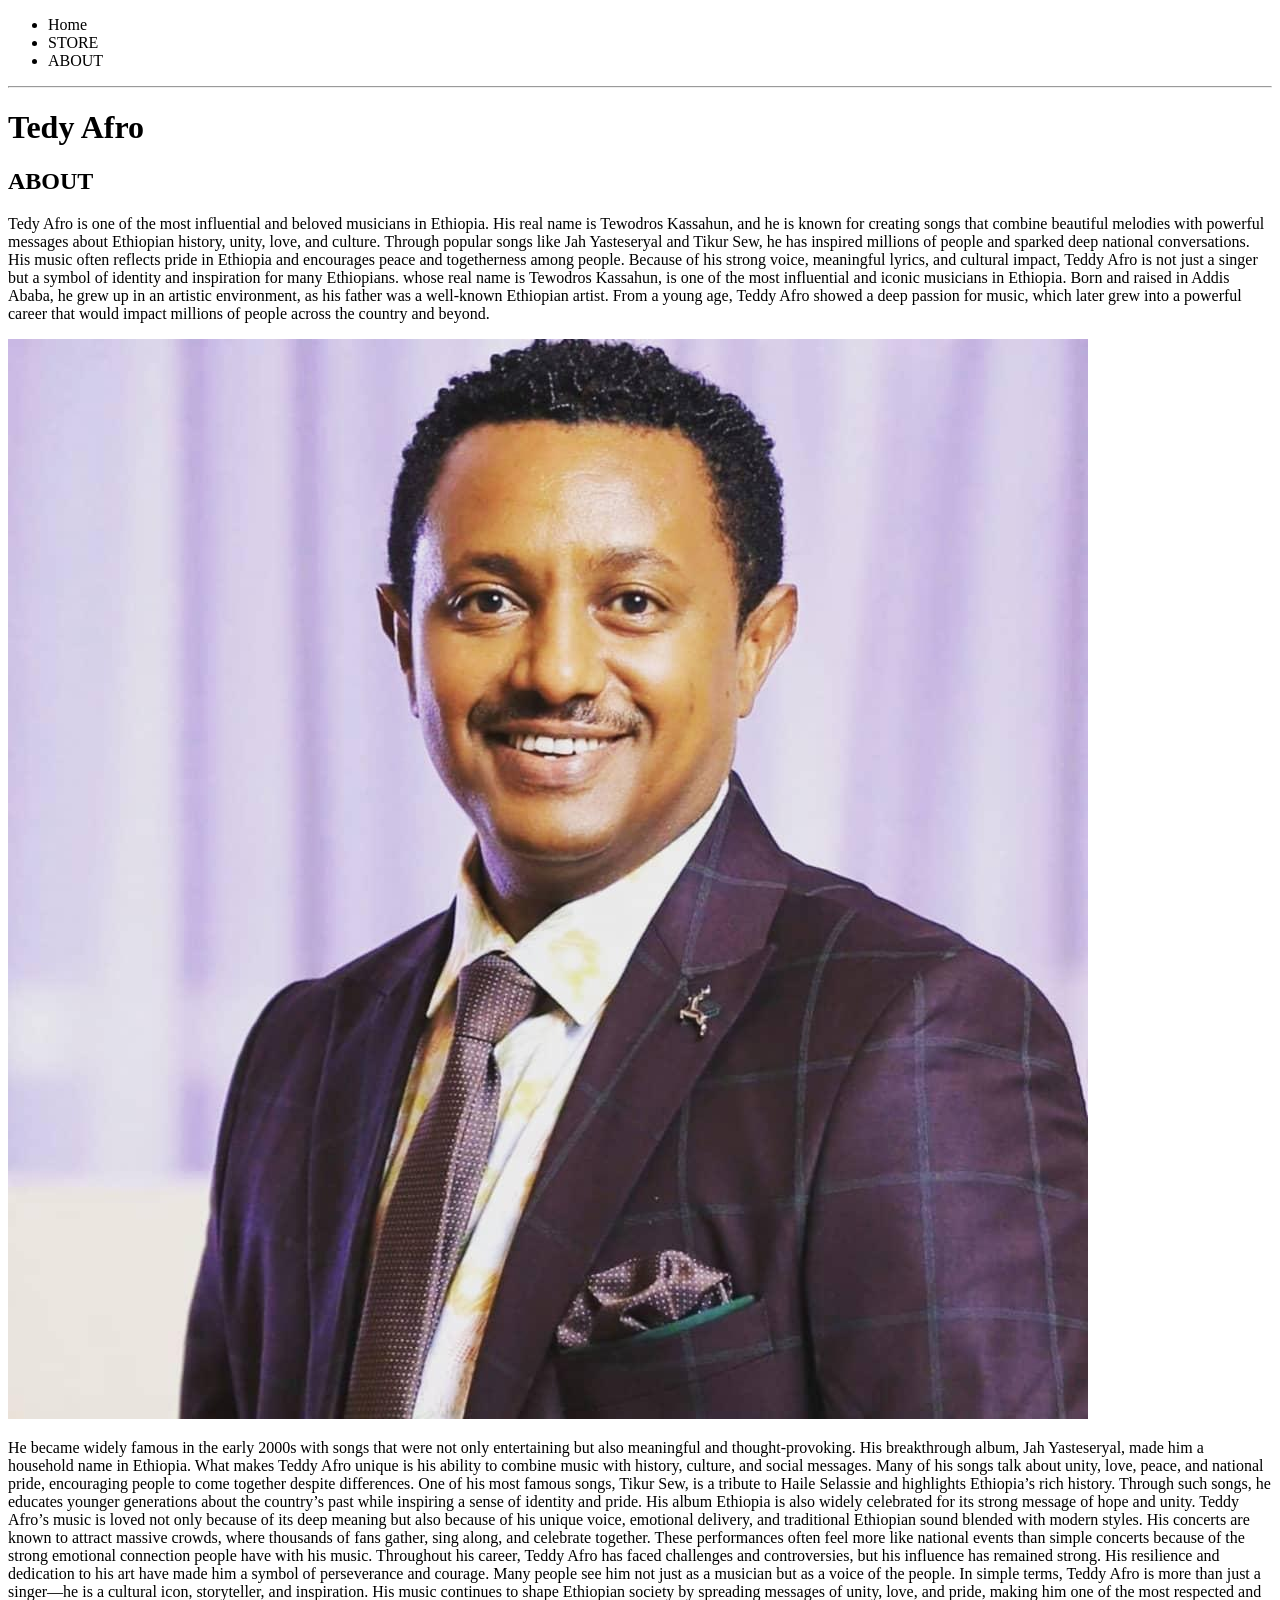
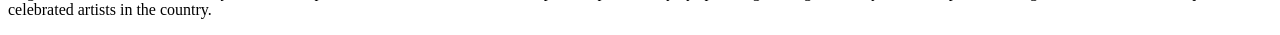
==== index.html @ 62989ac4 "feat:basic html elements are there" ====
<!DOCTYPE html>
<html lang="en">
<head>
    <meta charset="UTF-8">
    <meta name="viewport" content="width=device-width, initial-scale=1.0">
    <title>Tedy afro</title>
</head>
<body>
    <header>
        <nav>
            <ul>
                <li>Home</li>
                <li>STORE</li>
                <li>ABOUT</li>

            </ul>
        </nav>
        <hr>
        <h1>Tedy Afro</h1>
    </header>
    <section>
        <h2>ABOUT</h2>

        <p>Tedy Afro is one of the most influential and beloved musicians in Ethiopia. His real name is Tewodros Kassahun, and he is known for creating songs that combine beautiful melodies
             with powerful messages about Ethiopian history, unity, love, and culture. Through popular songs like Jah Yasteseryal and Tikur Sew, he has inspired millions of people and sparked deep national conversations. His music often reflects pride in Ethiopia and encourages peace 
             and togetherness among people. Because of his strong voice, meaningful lyrics, and cultural impact, Teddy Afro is not just a singer but a symbol of identity and inspiration for many Ethiopians.
            whose real name is Tewodros Kassahun, is one of the most influential and iconic musicians in Ethiopia. Born and raised in Addis Ababa, he grew up in an artistic environment, as his father was a well-known Ethiopian artist.
             From a young age, Teddy Afro showed a deep passion for music, which later grew into a powerful career that would impact millions of people across the country and beyond.</p>


            <img src="asset/teddy.png" alt="Teddy Afro">

             <p>
                He became widely famous in the early 2000s with songs that were not only entertaining but also meaningful and thought-provoking. His breakthrough album, Jah Yasteseryal, made him a household name in Ethiopia. What makes Teddy Afro unique is his ability to combine music with history, culture, and social messages. Many of his songs talk about unity, love, peace, and national pride, encouraging people to come together despite differences.

One of his most famous songs, Tikur Sew, is a tribute to Haile Selassie and highlights Ethiopia’s rich history. Through such songs, he educates younger generations about the country’s past while inspiring a sense of identity and pride. His album Ethiopia is also widely celebrated for its strong message of hope and unity.

Teddy Afro’s music is loved not only because of its deep meaning but also because of his unique voice, emotional delivery, and traditional Ethiopian sound blended with modern styles. His concerts are known to attract massive crowds, where thousands of fans gather, sing along, and celebrate together. These performances often feel more like national events than simple concerts because of the strong emotional connection people have with his music.

Throughout his career, Teddy Afro has faced challenges and controversies, but his influence has remained strong. His resilience and dedication to his art have made him a symbol of perseverance and courage. Many people see him not just as a musician but as a voice of the people.

In simple terms, Teddy Afro is more than just a singer—he is a cultural icon, storyteller, and inspiration. His music continues to shape Ethiopian society by spreading messages of unity, love, and pride, making him one of the most respected and celebrated artists in the country.

</p>
    </section>
    
</body>
</html>
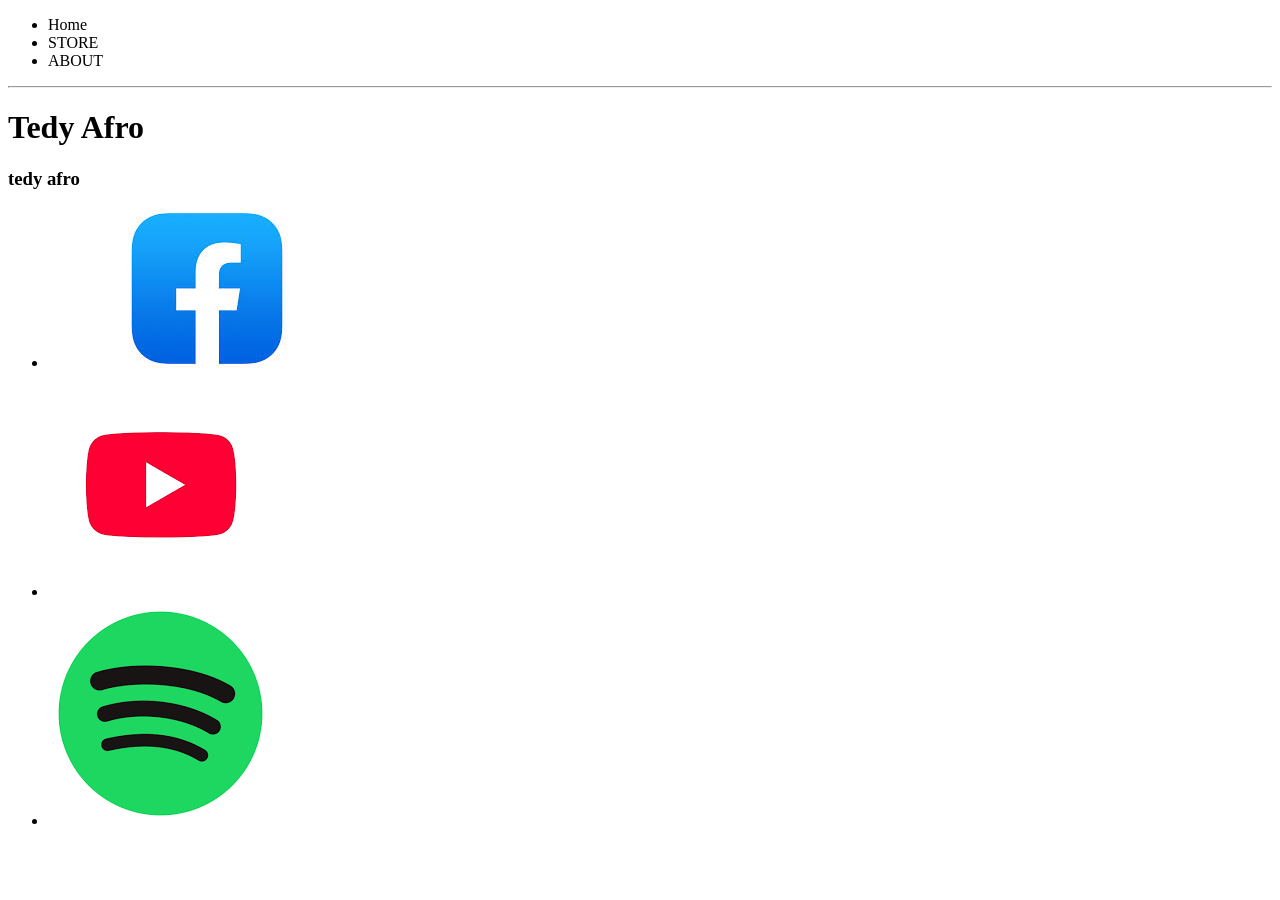
==== commit 90c51b32: "feat:bout page is added" ====
--- a/index.html
+++ b/index.html
@@ -18,31 +18,16 @@
         <hr>
         <h1>Tedy Afro</h1>
     </header>
-    <section>
-        <h2>ABOUT</h2>
+   
 
-        <p>Tedy Afro is one of the most influential and beloved musicians in Ethiopia. His real name is Tewodros Kassahun, and he is known for creating songs that combine beautiful melodies
-             with powerful messages about Ethiopian history, unity, love, and culture. Through popular songs like Jah Yasteseryal and Tikur Sew, he has inspired millions of people and sparked deep national conversations. His music often reflects pride in Ethiopia and encourages peace 
-             and togetherness among people. Because of his strong voice, meaningful lyrics, and cultural impact, Teddy Afro is not just a singer but a symbol of identity and inspiration for many Ethiopians.
-            whose real name is Tewodros Kassahun, is one of the most influential and iconic musicians in Ethiopia. Born and raised in Addis Ababa, he grew up in an artistic environment, as his father was a well-known Ethiopian artist.
-             From a young age, Teddy Afro showed a deep passion for music, which later grew into a powerful career that would impact millions of people across the country and beyond.</p>
-
-
-            <img src="asset/teddy.png" alt="Teddy Afro">
-
-             <p>
-                He became widely famous in the early 2000s with songs that were not only entertaining but also meaningful and thought-provoking. His breakthrough album, Jah Yasteseryal, made him a household name in Ethiopia. What makes Teddy Afro unique is his ability to combine music with history, culture, and social messages. Many of his songs talk about unity, love, peace, and national pride, encouraging people to come together despite differences.
-
-One of his most famous songs, Tikur Sew, is a tribute to Haile Selassie and highlights Ethiopia’s rich history. Through such songs, he educates younger generations about the country’s past while inspiring a sense of identity and pride. His album Ethiopia is also widely celebrated for its strong message of hope and unity.
-
-Teddy Afro’s music is loved not only because of its deep meaning but also because of his unique voice, emotional delivery, and traditional Ethiopian sound blended with modern styles. His concerts are known to attract massive crowds, where thousands of fans gather, sing along, and celebrate together. These performances often feel more like national events than simple concerts because of the strong emotional connection people have with his music.
-
-Throughout his career, Teddy Afro has faced challenges and controversies, but his influence has remained strong. His resilience and dedication to his art have made him a symbol of perseverance and courage. Many people see him not just as a musician but as a voice of the people.
-
-In simple terms, Teddy Afro is more than just a singer—he is a cultural icon, storyteller, and inspiration. His music continues to shape Ethiopian society by spreading messages of unity, love, and pride, making him one of the most respected and celebrated artists in the country.
-
-</p>
-    </section>
+    <footer>
+        <h3>tedy afro</h3>
+        <ul>
+            <li><img src="asset/facebook.png" alt="facebook"></li>
+            <li><img src="asset/youtube.png" alt="youtube"></li>
+            <li><img src="asset/spotify.png" alt="spotify"></li>
+        </ul>
+    </footer>
     
 </body>
 </html>
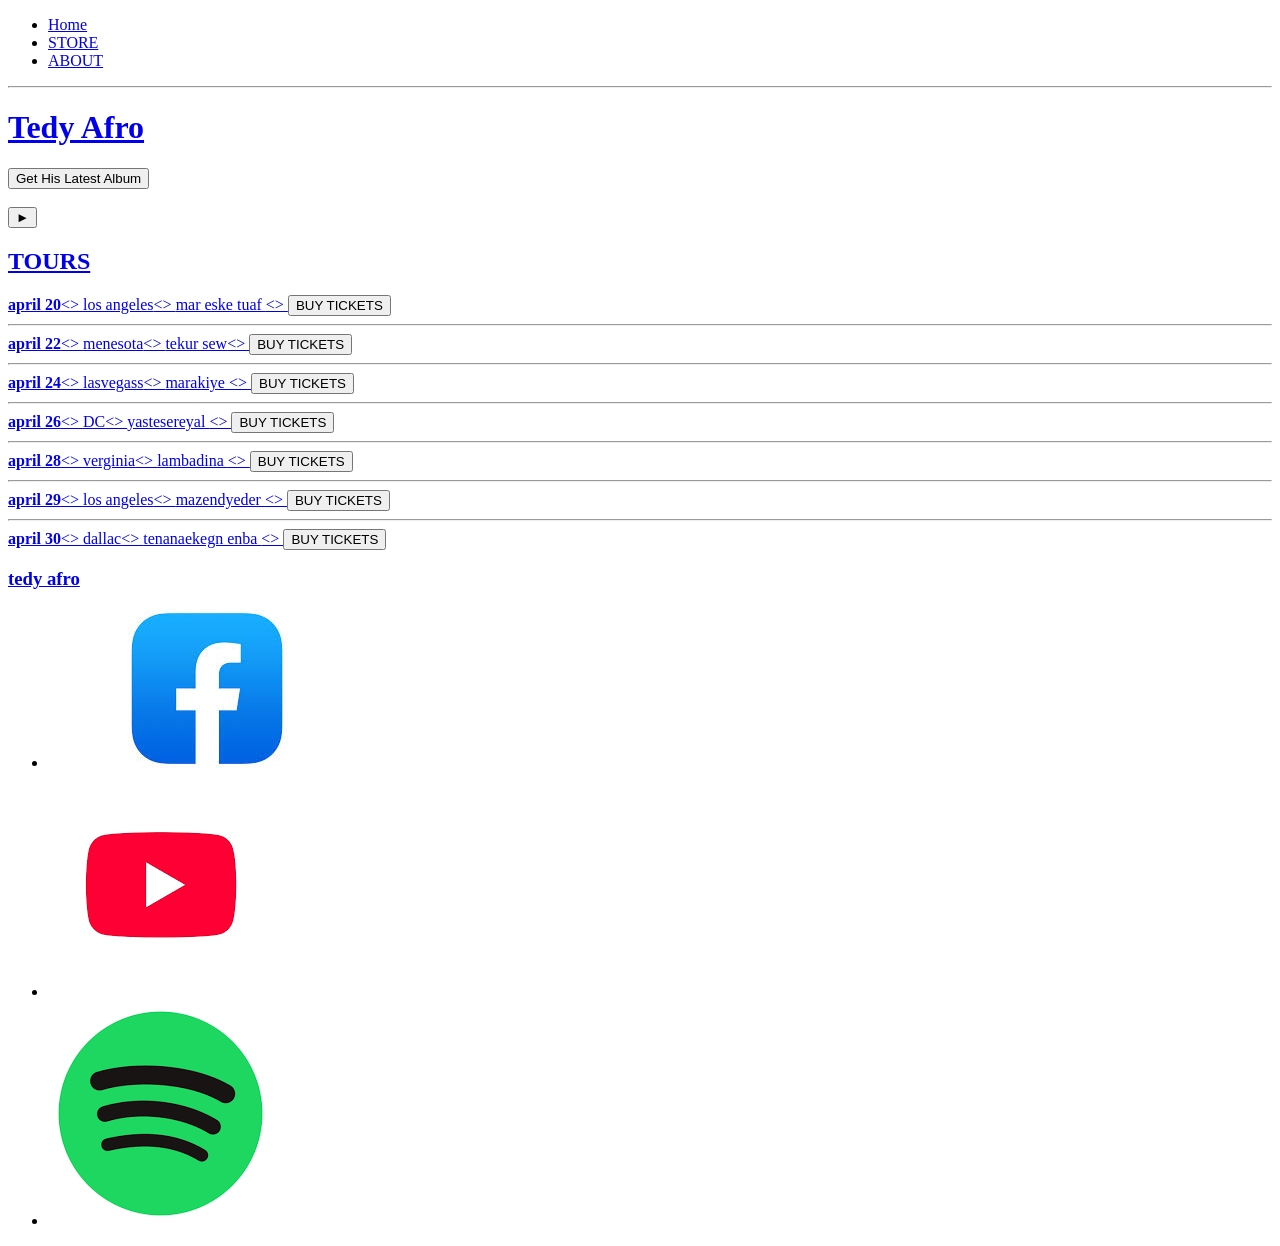
==== commit dfded78b: "feat:store.html  is added" ====
--- a/index.html
+++ b/index.html
@@ -9,23 +9,96 @@
     <header>
         <nav>
             <ul>
-                <li>Home</li>
-                <li>STORE</li>
-                <li>ABOUT</li>
+                <li><a href="index.html">Home</li>
+                <li><a href="store.html">STORE</li>
+                <li><a href="about.html">ABOUT</li>
 
             </ul>
         </nav>
         <hr>
         <h1>Tedy Afro</h1>
+        <button type="button">Get His Latest Album</button>
+        <br>
+        <br>
+        <button type="button">&#9658;</button>
     </header>
+
+    <section>
+        <h2>TOURS</h2>
+
+        <div>
+
+            <div>
+                <strong>april 20</strong>&lt;&gt;
+                <span>los angeles</span>&lt;&gt;
+                <span>mar eske tuaf </span>&lt;&gt;
+                <button type="button">BUY TICKETS</button>
+                <hr>
+            </div>
+
+            <div>
+                <strong>april 22</strong>&lt;&gt;
+                <span>menesota</span>&lt;&gt;
+                <span>tekur sew</span>&lt;&gt;
+                <button type="button">BUY TICKETS</button>
+                <hr>
+            </div>
+
+
+            <div>
+                <strong>april 24</strong>&lt;&gt;
+                <span>lasvegass</span>&lt;&gt;
+                <span>marakiye </span>&lt;&gt;
+                <button type="button">BUY TICKETS</button>
+                <hr>
+            </div>
+
+            <div>
+                <strong>april 26</strong>&lt;&gt;
+                <span>DC</span>&lt;&gt;
+                <span>yastesereyal </span>&lt;&gt;
+                <button type="button">BUY TICKETS</button>
+                <hr>
+            </div>
+
+            <div>
+                <strong>april 28</strong>&lt;&gt;
+                <span>verginia</span>&lt;&gt;
+                <span>lambadina </span>&lt;&gt;
+                <button type="button">BUY TICKETS</button>
+                <hr>
+            </div>
+
+            <div>
+                <strong>april 29</strong>&lt;&gt;
+                <span>los angeles</span>&lt;&gt;
+                <span>mazendyeder </span>&lt;&gt;
+                <button type="button">BUY TICKETS</button>
+                <hr>
+            </div>
+
+            <div>
+                <strong>april 30</strong>&lt;&gt;
+                <span>dallac</span>&lt;&gt;
+                <span>tenanaekegn enba </span>&lt;&gt;
+                <button type="button">BUY TICKETS</button>
+                
+            </div>
+
+        </div>
+    </section>
    
 
     <footer>
         <h3>tedy afro</h3>
         <ul>
-            <li><img src="asset/facebook.png" alt="facebook"></li>
-            <li><img src="asset/youtube.png" alt="youtube"></li>
-            <li><img src="asset/spotify.png" alt="spotify"></li>
+
+            <li>
+                <a href="https://www.facebook.com" target="_blank"><img src="asset/facebook.png" alt="facebook"></a></li>
+            <li>
+                <a href="https://www.youtube.com" target="_blank"><img src="asset/youtube.png" alt="youtube"></a></li>
+            <li>
+                <a href="https://www.spotify.com" target="_blank"><img src="asset/spotify.png" alt="spotify"></a></li>
         </ul>
     </footer>
     
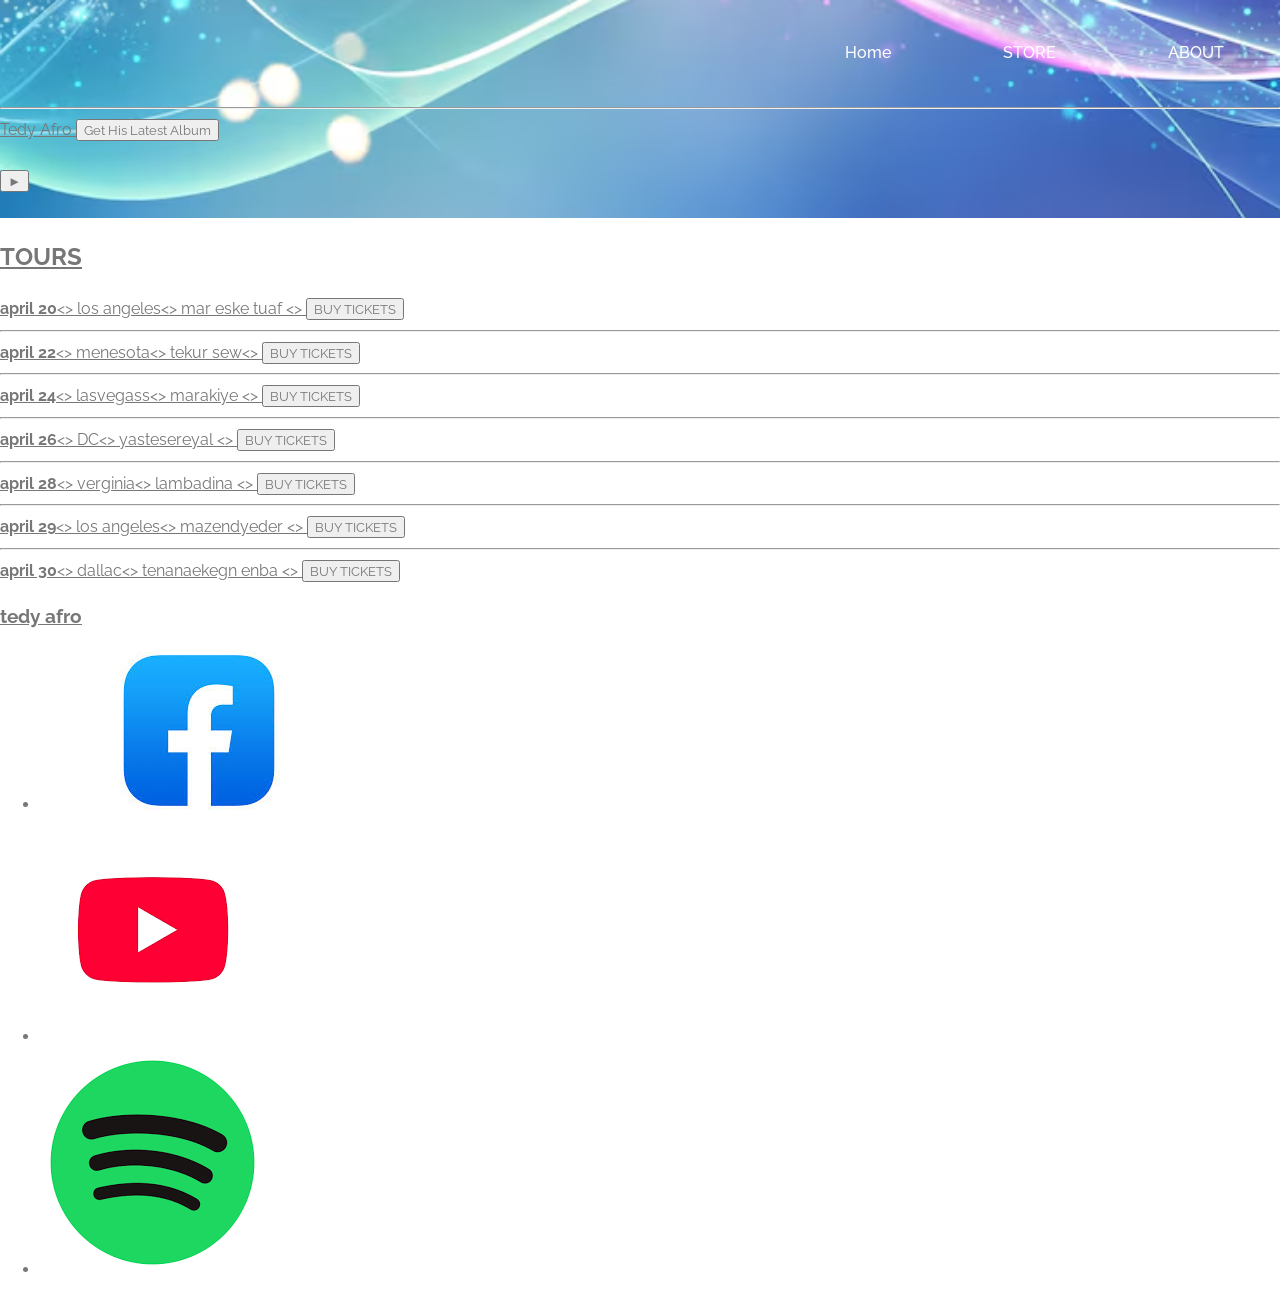
==== commit 5f4e299b: "fixed" ====
--- a/index.html
+++ b/index.html
@@ -4,10 +4,11 @@
     <meta charset="UTF-8">
     <meta name="viewport" content="width=device-width, initial-scale=1.0">
     <title>Tedy afro</title>
+    <link rel="stylesheet" href="style.css">
 </head>
 <body>
-    <header>
-        <nav>
+    <header class="main-header">
+        <nav class="nav main-nav">
             <ul>
                 <li><a href="index.html">Home</li>
                 <li><a href="store.html">STORE</li>
@@ -16,7 +17,7 @@
             </ul>
         </nav>
         <hr>
-        <h1>Tedy Afro</h1>
+        <h1class="band-name band-name-large">Tedy Afro</h1class=>
         <button type="button">Get His Latest Album</button>
         <br>
         <br>
--- a/style.css
+++ b/style.css
@@ -0,0 +1,129 @@
+
+@import url('https://fonts.googleapis.com/css2?family=Raleway:wght@100..900&display=swap');
+
+* {
+    box-sizing: border-box;
+    font-family: 'Raleway', sans-serif;
+    color:#777;
+}
+
+html, body {
+    margin: 0;
+    padding: 0;
+    font-size: 16px;
+    line-height: 1.6;
+}
+
+.nav ul {
+    margin: 0;
+    padding: 0;
+    list-style: none;
+}
+
+.main-nav ul {
+    display: flex;
+    justify-content: flex-end;
+    gap: 0.5rem;
+}
+
+nav li{
+    display:inline;
+}
+nav a{
+   display:inline-block;
+   padding: 0.5rem 0.75rem;
+   color: white;
+   text-decoration:none;
+}
+
+nav a:hover{
+    background-color: rgba(255,255,255,0.2);
+}
+
+.main-nav{
+    text-align: center;
+    font-size: 1rem;
+    font-weight: 500;
+}
+
+.main-nav li{
+    padding: 0 0.75rem;
+}
+
+.main-header {
+    background-image: url(asset/bghead.png);
+    background-size: cover;
+    background-position: center;
+    padding: 2rem 0 1.5rem;
+}
+.band-name{
+    text-align: center;
+    margin: 0;
+    font-size: 3rem;
+    font-family: 'BooterZeroZero', 'monospace', sans-serif;
+    font-weight: 600;
+    color: white;
+}
+
+.band-name-large{
+    font-size: 4.5rem;
+}
+.content-section{
+    margin: 2rem 0;
+}
+.container{
+    max-width: 900px;
+    margin: 0 auto;
+    padding: 0 1.5rem;
+}
+
+.section-header{
+    font-family: 'BooterZeroZero', 'monospace', sans-serif;
+    font-weight: 600;
+    color: #333;
+    text-align: center;
+    font-size: 2.5rem;
+    margin-bottom: 1rem;
+}
+
+.about-image{
+    float: left;
+    height: 180px;
+    width: 180px;
+    margin: 0 1rem 1rem 0;
+    border-radius: 50%;
+    object-fit: cover;
+}
+
+.footer{
+    background-color: #6065f0;
+    color: #fff;
+    text-align: center;
+    padding: 1rem 0;
+}
+.main-footer-container{
+    display:flex;
+    align-items: center;
+    justify-content: space-between;
+    gap: 1rem;
+}
+
+.main-footer-container ul{
+    display: flex;
+    justify-content: flex-end;
+    align-items: center;
+    gap: 1rem;
+    margin: 0;
+    padding: 0;
+    list-style: none;
+}
+
+footer .footer-nav li{
+    margin: 0;
+}
+.footer-nav img{
+    width: 32px;
+    height: 32px;
+    display: block;
+}
+
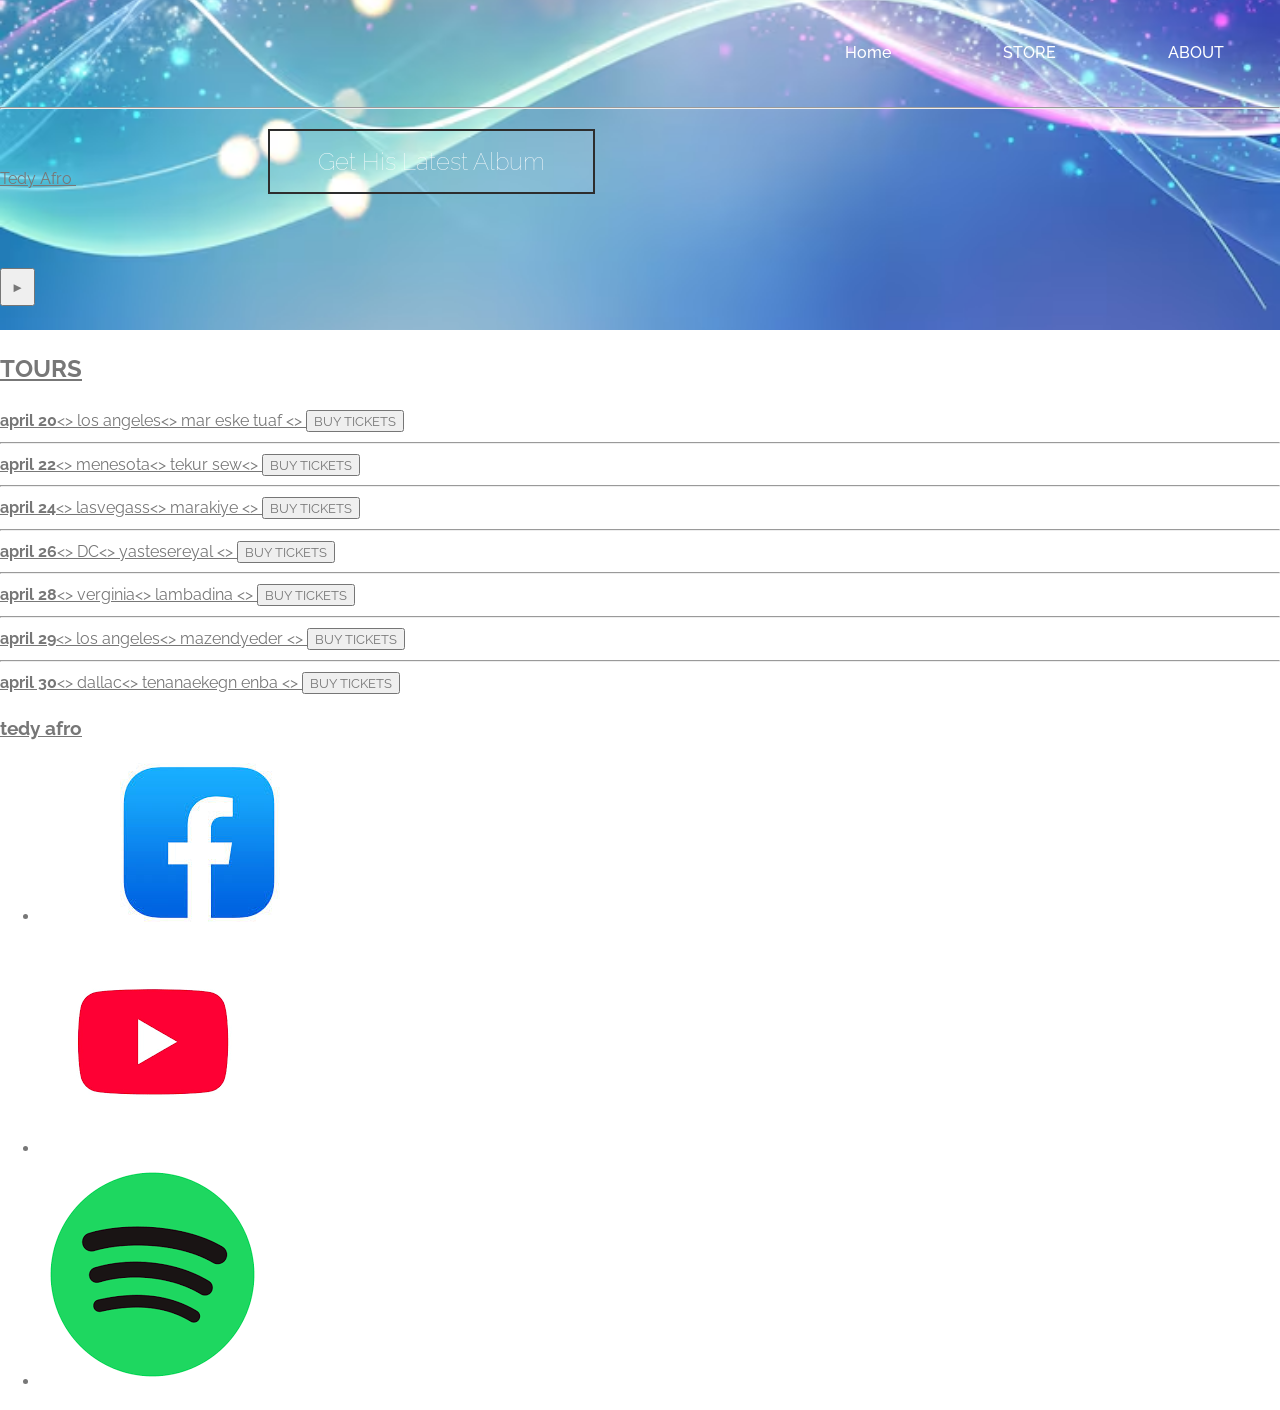
==== commit 618dd3b0: "fix" ====
--- a/index.html
+++ b/index.html
@@ -18,10 +18,10 @@
         </nav>
         <hr>
         <h1class="band-name band-name-large">Tedy Afro</h1class=>
-        <button type="button">Get His Latest Album</button>
+        <button class ="btn btn-header" type="button">Get His Latest Album</button>
         <br>
         <br>
-        <button type="button">&#9658;</button>
+        <button class ="btn"type="button">&#9658;</button>
     </header>
 
     <section>
--- a/style.css
+++ b/style.css
@@ -126,4 +126,22 @@
     height: 32px;
     display: block;
 }
-
+.btn{
+    text-align: center;
+    vertical-align: middle;
+    padding: 0.67em 0.67em;
+    cursor: pointer;
+}
+.btn-header{
+    margin: 0.5em 15% 2em 15%;
+    color: white;
+    border: 2px solid #2d2d2d;
+    background-color: rgba(255,255,255,0.1);
+    border-radius: 0;
+    font-size: 1.5rem;
+    font-weight: lighter;
+    padding-left: 2em;
+    padding-right: 2em;
+}
+.btn-header:hover{
+}
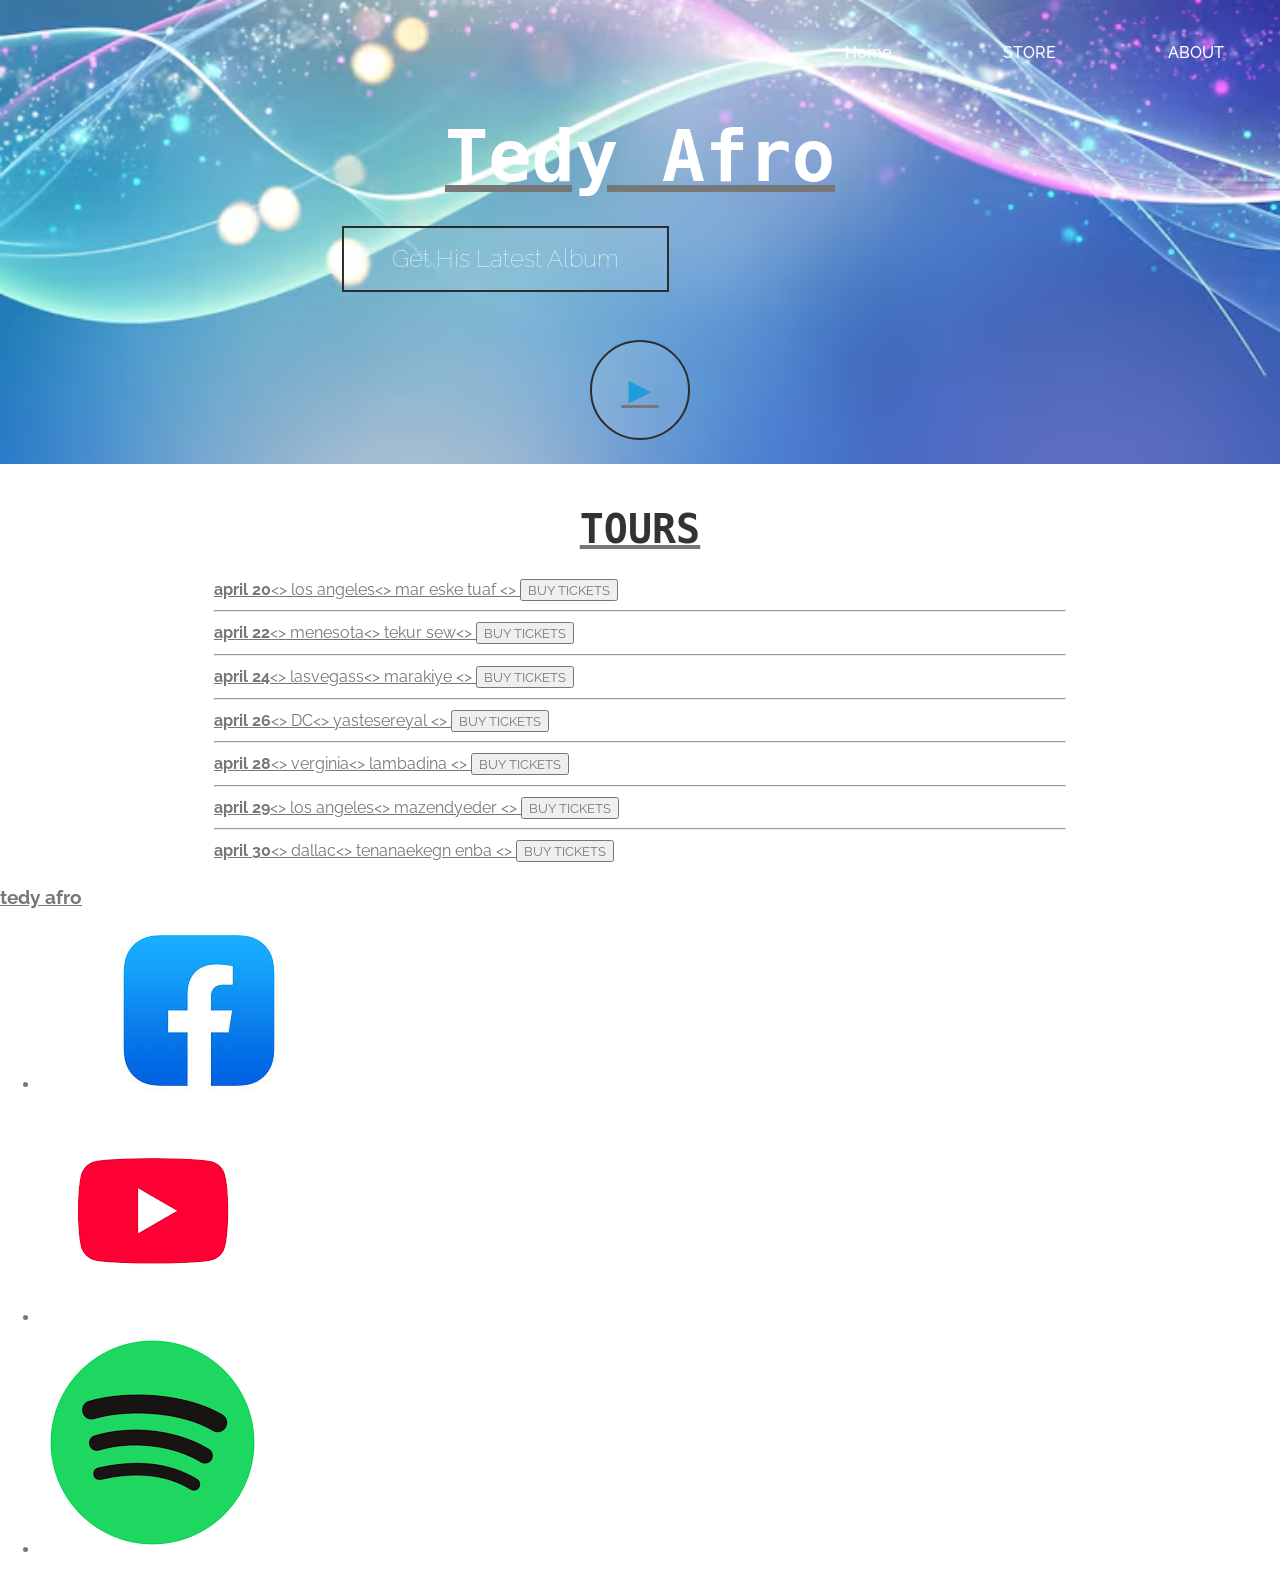
==== commit 7d1e3733: "fixed" ====
--- a/index.html
+++ b/index.html
@@ -16,16 +16,17 @@
 
             </ul>
         </nav>
-        <hr>
-        <h1class="band-name band-name-large">Tedy Afro</h1class=>
+        
+        <h1 class="band-name band-name-large">Tedy Afro</h1>
+
+        <div class="container">
         <button class ="btn btn-header" type="button">Get His Latest Album</button>
-        <br>
-        <br>
-        <button class ="btn"type="button">&#9658;</button>
+        </div>
+        <button class ="btn btn-play btn-header" type="button">&#9658;</button>
     </header>
 
-    <section>
-        <h2>TOURS</h2>
+    <section  class="content-section  container">
+        <h2 class="section-header">TOURS</h2>
 
         <div>
 
--- a/style.css
+++ b/style.css
@@ -144,4 +144,28 @@
     padding-right: 2em;
 }
 .btn-header:hover{
+    margin: .5 15% 2em 15%;
+    color: white;
+    border: 2px solid #2d2d2d;
+    background-color: rgba(255,255,255,0.3);
+    border-radius: 0;
+    font-size: 1.5rem;
+    font-weight: lighter;
+    padding-left: 2em;
+    padding-right: 2em  ;
 }
+
+.btn-play{ 
+    margin: 0 auto;
+    display:block;
+    color: #209cdb;
+    font-size: 1cm;
+    border-radius: 50%;
+    padding:0;
+    width: 100px;
+    height: 100px;
+
+}
+
+/* the main  */
+/* for  git  */
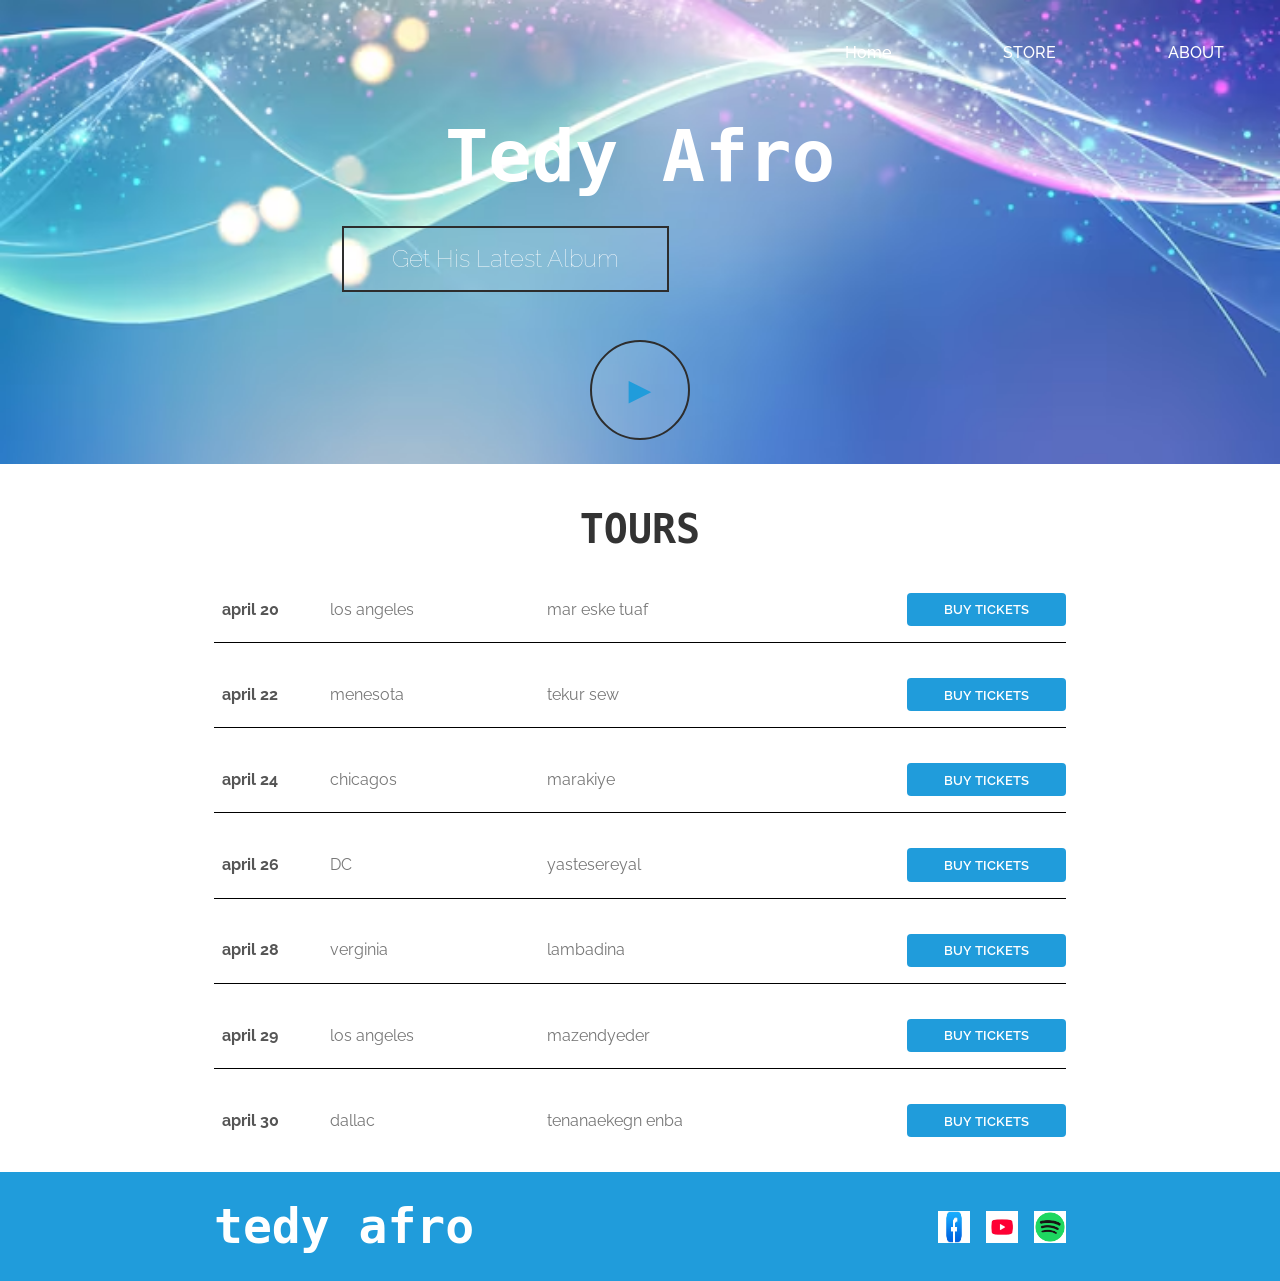
==== commit 088d7fd1: "fix : some styling has  fixed" ====
--- a/index.html
+++ b/index.html
@@ -30,60 +30,60 @@
 
         <div>
 
-            <div>
-                <strong>april 20</strong>&lt;&gt;
-                <span>los angeles</span>&lt;&gt;
-                <span>mar eske tuaf </span>&lt;&gt;
-                <button type="button">BUY TICKETS</button>
-                <hr>
+            <div class ="tour-row">
+                <span class="tour-item tour-date">april 20</span>
+                <span class ="tour-item tour-city">los angeles</span>
+                <span class="tour-item tour-arena">mar eske tuaf </span>
+                <button type="button" class="btn tour-item tour-btn">BUY TICKETS</button>
+                
             </div>
 
-            <div>
-                <strong>april 22</strong>&lt;&gt;
-                <span>menesota</span>&lt;&gt;
-                <span>tekur sew</span>&lt;&gt;
-                <button type="button">BUY TICKETS</button>
-                <hr>
+            <div class ="tour-row">
+                <strong class ="tour-item tour-date">april 22</strong>
+                <span class="tour-item tour-city">menesota</span>
+                <span class="tour-item tour-arena">tekur sew</span>
+                <button type="button" class="btn tour-item tour-btn">BUY TICKETS</button>
+                
             </div>
 
 
-            <div>
-                <strong>april 24</strong>&lt;&gt;
-                <span>lasvegass</span>&lt;&gt;
-                <span>marakiye </span>&lt;&gt;
-                <button type="button">BUY TICKETS</button>
-                <hr>
+            <div class ="tour-row">
+                <span class="tour-item tour-date">april 24</span>
+                <span class="tour-item tour-city">chicagos</span>
+                <span class="tour-item tour-arena">marakiye </span>
+                <button type="button" class="btn tour-item tour-btn">BUY TICKETS</button>
+                
             </div>
 
-            <div>
-                <strong>april 26</strong>&lt;&gt;
-                <span>DC</span>&lt;&gt;
-                <span>yastesereyal </span>&lt;&gt;
-                <button type="button">BUY TICKETS</button>
-                <hr>
+            <div class ="tour-row">
+                <strong class="tour-item tour-date">april 26</strong>
+                <span class="tour-item tour-city">DC</span>
+                <span class="tour-item tour-arena">yastesereyal </span>
+                <button type="button" class="btn tour-item tour-btn">BUY TICKETS</button>
+                
             </div>
 
-            <div>
-                <strong>april 28</strong>&lt;&gt;
-                <span>verginia</span>&lt;&gt;
-                <span>lambadina </span>&lt;&gt;
-                <button type="button">BUY TICKETS</button>
-                <hr>
+            <div class ="tour-row">
+                <strong class="tour-item tour-date">april 28</strong>
+                <span class="tour-item tour-city">verginia</span>
+                <span class="tour-item tour-arena">lambadina </span>
+                <button type="button" class="btn tour-item tour-btn">BUY TICKETS</button>
+                
             </div>
 
-            <div>
-                <strong>april 29</strong>&lt;&gt;
-                <span>los angeles</span>&lt;&gt;
-                <span>mazendyeder </span>&lt;&gt;
-                <button type="button">BUY TICKETS</button>
-                <hr>
+            <div class ="tour-row">
+                <strong class="tour-item tour-date">april 29</strong>
+                <span class="tour-item tour-city">los angeles</span>
+                <span class="tour-item tour-arena">mazendyeder </span>
+                <button type="button" class="btn tour-item tour-btn">BUY TICKETS</button>
+                
             </div>
 
-            <div>
-                <strong>april 30</strong>&lt;&gt;
-                <span>dallac</span>&lt;&gt;
-                <span>tenanaekegn enba </span>&lt;&gt;
-                <button type="button">BUY TICKETS</button>
+            <div  class ="tour-row">
+                <strong class="tour-item tour-date">april 30</strong>
+                <span class="tour-item tour-city">dallac</span>
+                <span class="tour-item tour-arena">tenanaekegn enba </span>
+                <button type="button" class="btn tour-item tour-btn">BUY TICKETS</button>
                 
             </div>
 
@@ -91,9 +91,11 @@
     </section>
    
 
-    <footer>
-        <h3>tedy afro</h3>
-        <ul>
+   <footer class="footer">
+
+        <div class="container main-footer-container">
+        <h3 class="band-name">tedy afro</h3>
+        <ul class="nav footer-nav">
 
             <li>
                 <a href="https://www.facebook.com" target="_blank"><img src="asset/facebook.png" alt="facebook"></a></li>
@@ -102,6 +104,7 @@
             <li>
                 <a href="https://www.spotify.com" target="_blank"><img src="asset/spotify.png" alt="spotify"></a></li>
         </ul>
+        </div>
     </footer>
     
 </body>
--- a/style.css
+++ b/style.css
@@ -6,7 +6,9 @@
     font-family: 'Raleway', sans-serif;
     color:#777;
 }
-
+a {
+    text-decoration: none;
+}
 html, body {
     margin: 0;
     padding: 0;
@@ -63,6 +65,7 @@
     font-family: 'BooterZeroZero', 'monospace', sans-serif;
     font-weight: 600;
     color: white;
+
 }
 
 .band-name-large{
@@ -96,7 +99,7 @@
 }
 
 .footer{
-    background-color: #6065f0;
+    background-color: #209cdb;
     color: #fff;
     text-align: center;
     padding: 1rem 0;
@@ -164,7 +167,77 @@
     padding:0;
     width: 100px;
     height: 100px;
-
+    text-decoration: none;
+
+}
+.tour-row{
+    display: flex;
+    align-items: center;
+    justify-content: space-between;
+    gap: 1rem;
+    padding: 1rem 0;
+    border-bottom: 1px solid black;
+    margin-bottom: 0.5cm;
+    text-decoration: none;
+}
+
+.tour-row:last-child{
+    border-bottom: none;
+}
+
+.tour-item{
+    padding: 0 0.5rem;
+    text-decoration: none;
+}
+.tour-date{
+    color:#555;
+    font-weight: bold;
+    flex-basis: 11%;
+    text-decoration: none;
+}
+.tour-city{
+    flex-basis: 24%;
+    text-decoration: none;
+}
+.tour-arena{
+    flex-basis: 42%;
+    text-decoration: none;
+}
+.tour-btn{
+    flex-basis: 19%;
+    text-decoration: none;
+}
+
+.btn.primary{
+    background-color: #209cdb;
+    color: white;
+    border: none;
+    padding: 0.5em 1em;
+    font-size: 1rem;
+    border-radius: 0.3em;
+    cursor: pointer;
+    font-weight: bold;
+}
+
+.btn.primary:hover{
+    background-color: #1a7aa8;
+}
+
+.btn.tour-btn,
+.btn.tour-item.tour-btn {
+    background-color: #209cdb;
+    color: white;
+    border: none;
+    border-radius: 0.3em;
+    padding: 0.65em 1em;
+    cursor: pointer;
+    text-decoration: none;
+    font-weight: 600;
+}
+
+.btn.tour-btn:hover,
+.btn.tour-item.tour-btn:hover {
+    background-color: #1a7aa8;
 }
 
 /* the main  */
